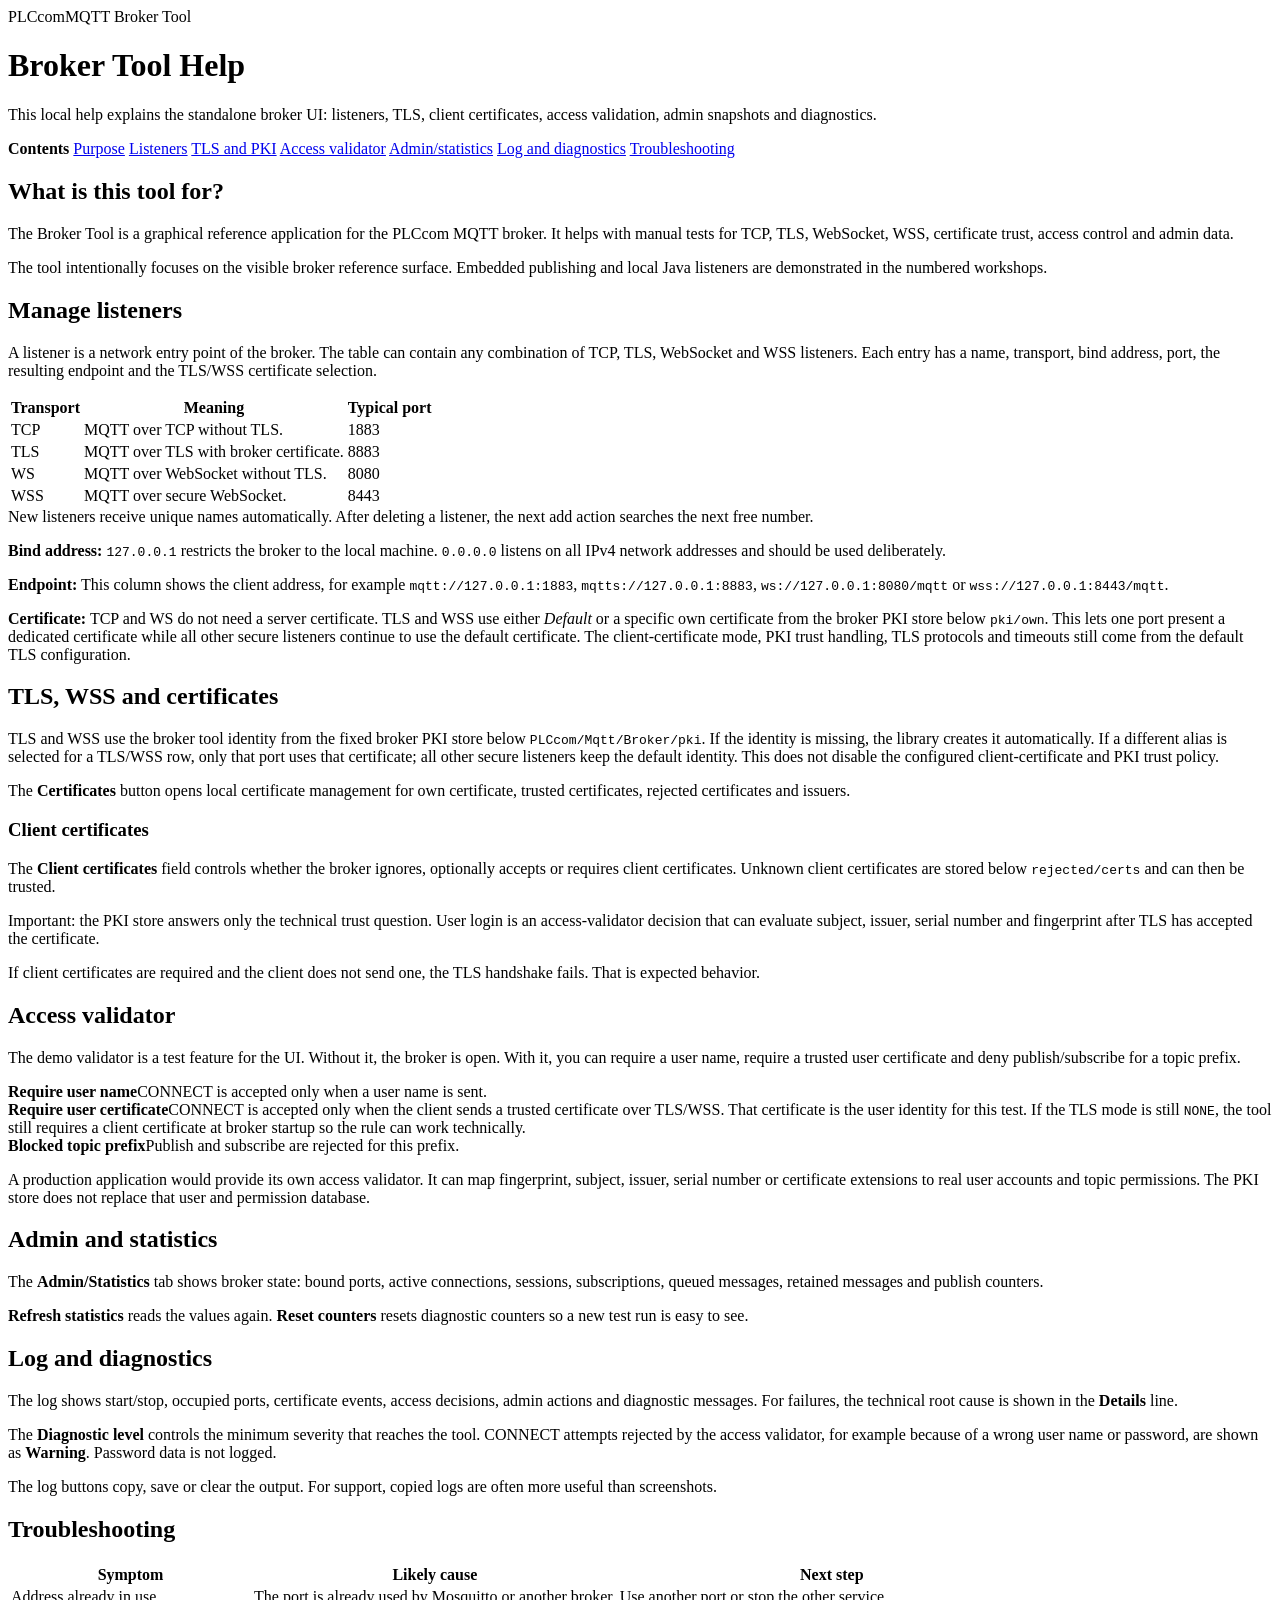
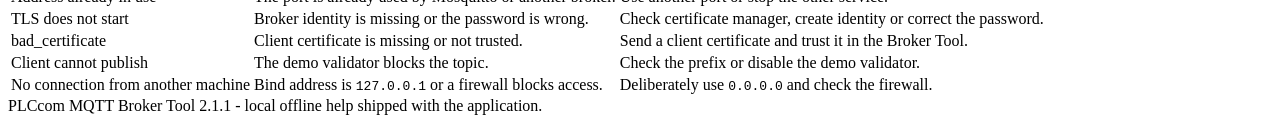
==== Reference_Applications/Broker/src/main/resources/com/plccom/mqtt/tools/broker/help/en/index.html @ c74f3660 "initial push" ====
<!doctype html>
<html lang="en">
<head>
  <meta charset="utf-8">
  <meta name="viewport" content="width=device-width, initial-scale=1">
  <title>PLCcom MQTT Broker Tool Help</title>
  <link rel="stylesheet" href="styles.css">
</head>
<body>
  <header class="hero">
    <div class="brand"><span class="logo-mark">PLCcom</span><span>MQTT Broker Tool</span></div>
    <h1>Broker Tool Help</h1>
    <p class="lead">This local help explains the standalone broker UI: listeners, TLS, client certificates, access validation, admin snapshots and diagnostics.</p>
  </header>
  <main class="shell">
    <nav class="nav">
      <strong>Contents</strong>
      <a href="#purpose">Purpose</a>
      <a href="#listeners">Listeners</a>
      <a href="#security">TLS and PKI</a>
      <a href="#access">Access validator</a>
      <a href="#statistics">Admin/statistics</a>
      <a href="#log">Log and diagnostics</a>
      <a href="#troubleshooting">Troubleshooting</a>
    </nav>
    <div class="content">
      <section id="purpose"><h2>What is this tool for?</h2><p>The Broker Tool is a graphical reference application for the PLCcom MQTT broker. It helps with manual tests for TCP, TLS, WebSocket, WSS, certificate trust, access control and admin data.</p><div class="note">The tool intentionally focuses on the visible broker reference surface. Embedded publishing and local Java listeners are demonstrated in the numbered workshops.</div></section>
      <section id="listeners"><h2>Manage listeners</h2><p>A listener is a network entry point of the broker. The table can contain any combination of TCP, TLS, WebSocket and WSS listeners. Each entry has a name, transport, bind address, port, the resulting endpoint and the TLS/WSS certificate selection.</p><table class="table"><tr><th>Transport</th><th>Meaning</th><th>Typical port</th></tr><tr><td>TCP</td><td>MQTT over TCP without TLS.</td><td>1883</td></tr><tr><td>TLS</td><td>MQTT over TLS with broker certificate.</td><td>8883</td></tr><tr><td>WS</td><td>MQTT over WebSocket without TLS.</td><td>8080</td></tr><tr><td>WSS</td><td>MQTT over secure WebSocket.</td><td>8443</td></tr></table><div class="success">New listeners receive unique names automatically. After deleting a listener, the next add action searches the next free number.</div><p><strong>Bind address:</strong> <code>127.0.0.1</code> restricts the broker to the local machine. <code>0.0.0.0</code> listens on all IPv4 network addresses and should be used deliberately.</p><p><strong>Endpoint:</strong> This column shows the client address, for example <code>mqtt://127.0.0.1:1883</code>, <code>mqtts://127.0.0.1:8883</code>, <code>ws://127.0.0.1:8080/mqtt</code> or <code>wss://127.0.0.1:8443/mqtt</code>.</p><p><strong>Certificate:</strong> TCP and WS do not need a server certificate. TLS and WSS use either <em>Default</em> or a specific own certificate from the broker PKI store below <code>pki/own</code>. This lets one port present a dedicated certificate while all other secure listeners continue to use the default certificate. The client-certificate mode, PKI trust handling, TLS protocols and timeouts still come from the default TLS configuration.</p></section>
      <section id="security"><h2>TLS, WSS and certificates</h2><p>TLS and WSS use the broker tool identity from the fixed broker PKI store below <code>PLCcom/Mqtt/Broker/pki</code>. If the identity is missing, the library creates it automatically. If a different alias is selected for a TLS/WSS row, only that port uses that certificate; all other secure listeners keep the default identity. This does not disable the configured client-certificate and PKI trust policy.</p><p>The <strong>Certificates</strong> button opens local certificate management for own certificate, trusted certificates, rejected certificates and issuers.</p><h3>Client certificates</h3><p>The <strong>Client certificates</strong> field controls whether the broker ignores, optionally accepts or requires client certificates. Unknown client certificates are stored below <code>rejected/certs</code> and can then be trusted.</p><p>Important: the PKI store answers only the technical trust question. User login is an access-validator decision that can evaluate subject, issuer, serial number and fingerprint after TLS has accepted the certificate.</p><div class="warning">If client certificates are required and the client does not send one, the TLS handshake fails. That is expected behavior.</div></section>
      <section id="access"><h2>Access validator</h2><p>The demo validator is a test feature for the UI. Without it, the broker is open. With it, you can require a user name, require a trusted user certificate and deny publish/subscribe for a topic prefix.</p><div class="grid"><div class="card"><strong>Require user name</strong>CONNECT is accepted only when a user name is sent.</div><div class="card"><strong>Require user certificate</strong>CONNECT is accepted only when the client sends a trusted certificate over TLS/WSS. That certificate is the user identity for this test. If the TLS mode is still <code>NONE</code>, the tool still requires a client certificate at broker startup so the rule can work technically.</div><div class="card"><strong>Blocked topic prefix</strong>Publish and subscribe are rejected for this prefix.</div></div><p>A production application would provide its own access validator. It can map fingerprint, subject, issuer, serial number or certificate extensions to real user accounts and topic permissions. The PKI store does not replace that user and permission database.</p></section>
      <section id="statistics"><h2>Admin and statistics</h2><p>The <strong>Admin/Statistics</strong> tab shows broker state: bound ports, active connections, sessions, subscriptions, queued messages, retained messages and publish counters.</p><p><strong>Refresh statistics</strong> reads the values again. <strong>Reset counters</strong> resets diagnostic counters so a new test run is easy to see.</p></section>
      <section id="log"><h2>Log and diagnostics</h2><p>The log shows start/stop, occupied ports, certificate events, access decisions, admin actions and diagnostic messages. For failures, the technical root cause is shown in the <strong>Details</strong> line.</p><p>The <strong>Diagnostic level</strong> controls the minimum severity that reaches the tool. CONNECT attempts rejected by the access validator, for example because of a wrong user name or password, are shown as <strong>Warning</strong>. Password data is not logged.</p><p>The log buttons copy, save or clear the output. For support, copied logs are often more useful than screenshots.</p></section>
      <section id="troubleshooting"><h2>Troubleshooting</h2><table class="table"><tr><th>Symptom</th><th>Likely cause</th><th>Next step</th></tr><tr><td>Address already in use</td><td>The port is already used by Mosquitto or another broker.</td><td>Use another port or stop the other service.</td></tr><tr><td>TLS does not start</td><td>Broker identity is missing or the password is wrong.</td><td>Check certificate manager, create identity or correct the password.</td></tr><tr><td>bad_certificate</td><td>Client certificate is missing or not trusted.</td><td>Send a client certificate and trust it in the Broker Tool.</td></tr><tr><td>Client cannot publish</td><td>The demo validator blocks the topic.</td><td>Check the prefix or disable the demo validator.</td></tr><tr><td>No connection from another machine</td><td>Bind address is <code>127.0.0.1</code> or a firewall blocks access.</td><td>Deliberately use <code>0.0.0.0</code> and check the firewall.</td></tr></table></section>
    </div>
  </main>
  <footer class="footer">PLCcom MQTT Broker Tool 2.1.1 - local offline help shipped with the application.</footer>
</body>
</html>
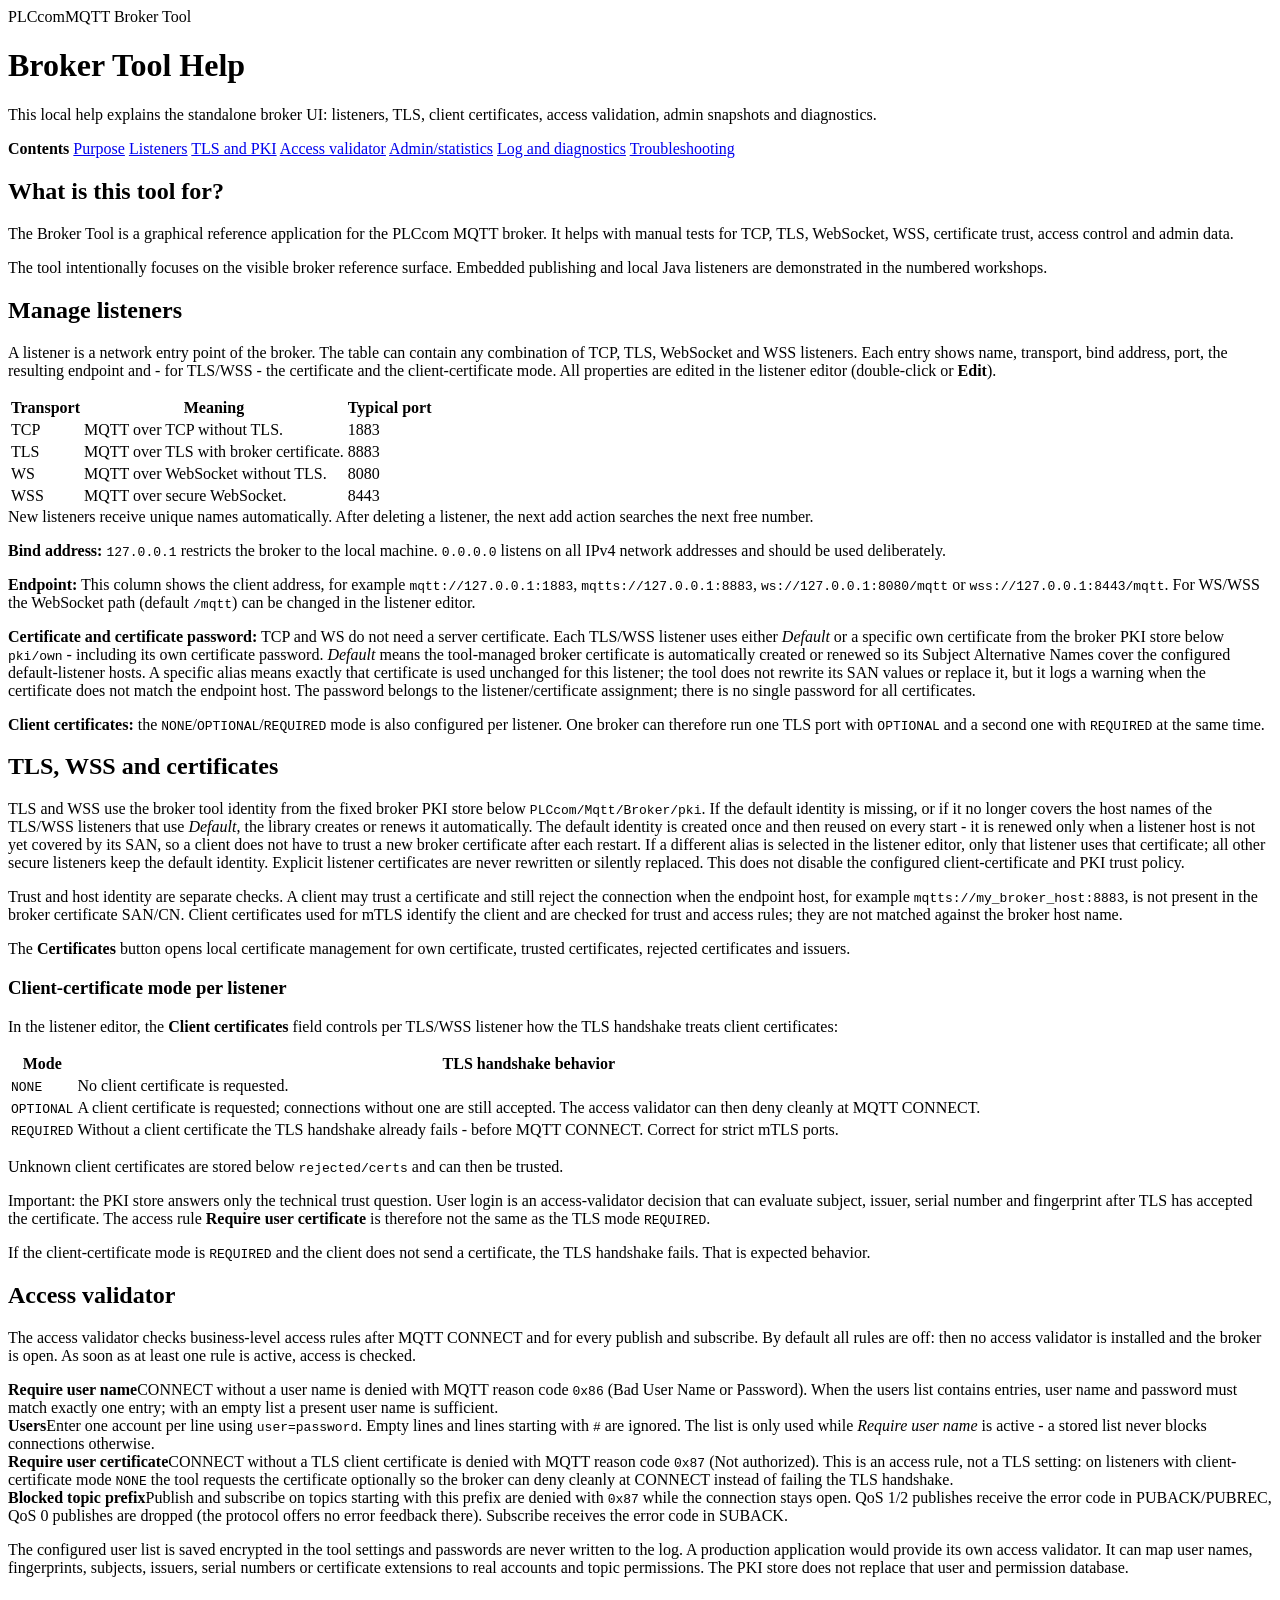
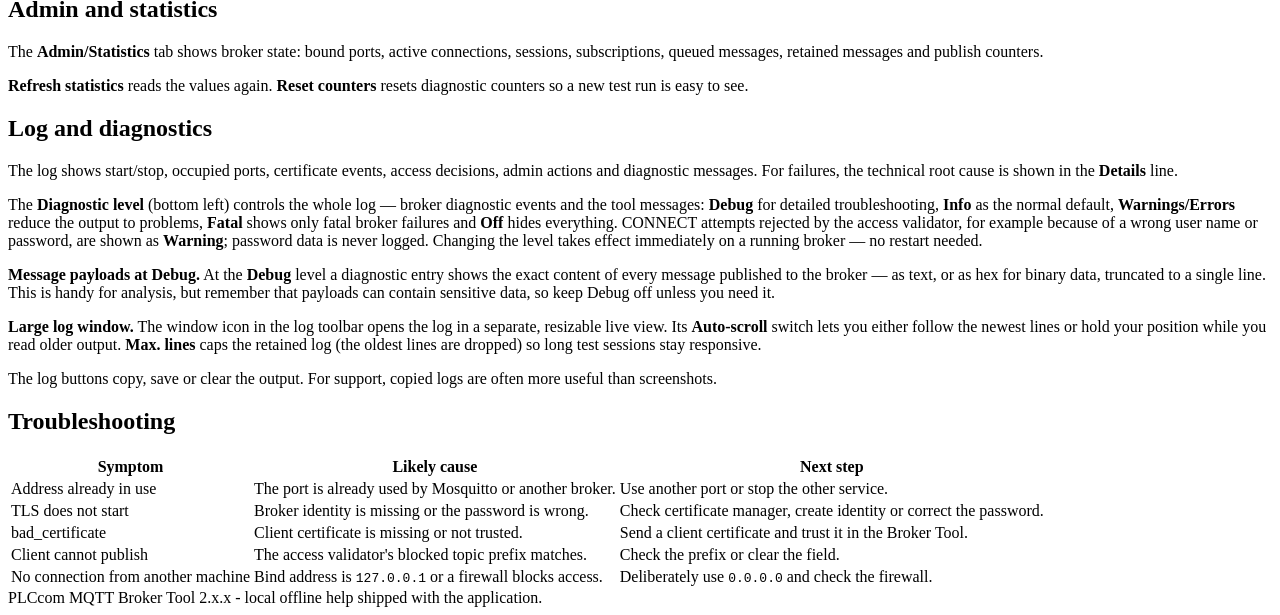
==== commit f57be610: "Polish workshops and tools, add enhanced-auth workshop, use SDK 2.1.2 - Target PLCcom MQTT SDK 2.1.2" ====
--- a/Reference_Applications/Broker/src/main/resources/com/plccom/mqtt/tools/broker/help/en/index.html
+++ b/Reference_Applications/Broker/src/main/resources/com/plccom/mqtt/tools/broker/help/en/index.html
@@ -25,14 +25,14 @@
     </nav>
     <div class="content">
       <section id="purpose"><h2>What is this tool for?</h2><p>The Broker Tool is a graphical reference application for the PLCcom MQTT broker. It helps with manual tests for TCP, TLS, WebSocket, WSS, certificate trust, access control and admin data.</p><div class="note">The tool intentionally focuses on the visible broker reference surface. Embedded publishing and local Java listeners are demonstrated in the numbered workshops.</div></section>
-      <section id="listeners"><h2>Manage listeners</h2><p>A listener is a network entry point of the broker. The table can contain any combination of TCP, TLS, WebSocket and WSS listeners. Each entry has a name, transport, bind address, port, the resulting endpoint and the TLS/WSS certificate selection.</p><table class="table"><tr><th>Transport</th><th>Meaning</th><th>Typical port</th></tr><tr><td>TCP</td><td>MQTT over TCP without TLS.</td><td>1883</td></tr><tr><td>TLS</td><td>MQTT over TLS with broker certificate.</td><td>8883</td></tr><tr><td>WS</td><td>MQTT over WebSocket without TLS.</td><td>8080</td></tr><tr><td>WSS</td><td>MQTT over secure WebSocket.</td><td>8443</td></tr></table><div class="success">New listeners receive unique names automatically. After deleting a listener, the next add action searches the next free number.</div><p><strong>Bind address:</strong> <code>127.0.0.1</code> restricts the broker to the local machine. <code>0.0.0.0</code> listens on all IPv4 network addresses and should be used deliberately.</p><p><strong>Endpoint:</strong> This column shows the client address, for example <code>mqtt://127.0.0.1:1883</code>, <code>mqtts://127.0.0.1:8883</code>, <code>ws://127.0.0.1:8080/mqtt</code> or <code>wss://127.0.0.1:8443/mqtt</code>.</p><p><strong>Certificate:</strong> TCP and WS do not need a server certificate. TLS and WSS use either <em>Default</em> or a specific own certificate from the broker PKI store below <code>pki/own</code>. This lets one port present a dedicated certificate while all other secure listeners continue to use the default certificate. The client-certificate mode, PKI trust handling, TLS protocols and timeouts still come from the default TLS configuration.</p></section>
-      <section id="security"><h2>TLS, WSS and certificates</h2><p>TLS and WSS use the broker tool identity from the fixed broker PKI store below <code>PLCcom/Mqtt/Broker/pki</code>. If the identity is missing, the library creates it automatically. If a different alias is selected for a TLS/WSS row, only that port uses that certificate; all other secure listeners keep the default identity. This does not disable the configured client-certificate and PKI trust policy.</p><p>The <strong>Certificates</strong> button opens local certificate management for own certificate, trusted certificates, rejected certificates and issuers.</p><h3>Client certificates</h3><p>The <strong>Client certificates</strong> field controls whether the broker ignores, optionally accepts or requires client certificates. Unknown client certificates are stored below <code>rejected/certs</code> and can then be trusted.</p><p>Important: the PKI store answers only the technical trust question. User login is an access-validator decision that can evaluate subject, issuer, serial number and fingerprint after TLS has accepted the certificate.</p><div class="warning">If client certificates are required and the client does not send one, the TLS handshake fails. That is expected behavior.</div></section>
-      <section id="access"><h2>Access validator</h2><p>The demo validator is a test feature for the UI. Without it, the broker is open. With it, you can require a user name, require a trusted user certificate and deny publish/subscribe for a topic prefix.</p><div class="grid"><div class="card"><strong>Require user name</strong>CONNECT is accepted only when a user name is sent.</div><div class="card"><strong>Require user certificate</strong>CONNECT is accepted only when the client sends a trusted certificate over TLS/WSS. That certificate is the user identity for this test. If the TLS mode is still <code>NONE</code>, the tool still requires a client certificate at broker startup so the rule can work technically.</div><div class="card"><strong>Blocked topic prefix</strong>Publish and subscribe are rejected for this prefix.</div></div><p>A production application would provide its own access validator. It can map fingerprint, subject, issuer, serial number or certificate extensions to real user accounts and topic permissions. The PKI store does not replace that user and permission database.</p></section>
+      <section id="listeners"><h2>Manage listeners</h2><p>A listener is a network entry point of the broker. The table can contain any combination of TCP, TLS, WebSocket and WSS listeners. Each entry shows name, transport, bind address, port, the resulting endpoint and - for TLS/WSS - the certificate and the client-certificate mode. All properties are edited in the listener editor (double-click or <strong>Edit</strong>).</p><table class="table"><tr><th>Transport</th><th>Meaning</th><th>Typical port</th></tr><tr><td>TCP</td><td>MQTT over TCP without TLS.</td><td>1883</td></tr><tr><td>TLS</td><td>MQTT over TLS with broker certificate.</td><td>8883</td></tr><tr><td>WS</td><td>MQTT over WebSocket without TLS.</td><td>8080</td></tr><tr><td>WSS</td><td>MQTT over secure WebSocket.</td><td>8443</td></tr></table><div class="success">New listeners receive unique names automatically. After deleting a listener, the next add action searches the next free number.</div><p><strong>Bind address:</strong> <code>127.0.0.1</code> restricts the broker to the local machine. <code>0.0.0.0</code> listens on all IPv4 network addresses and should be used deliberately.</p><p><strong>Endpoint:</strong> This column shows the client address, for example <code>mqtt://127.0.0.1:1883</code>, <code>mqtts://127.0.0.1:8883</code>, <code>ws://127.0.0.1:8080/mqtt</code> or <code>wss://127.0.0.1:8443/mqtt</code>. For WS/WSS the WebSocket path (default <code>/mqtt</code>) can be changed in the listener editor.</p><p><strong>Certificate and certificate password:</strong> TCP and WS do not need a server certificate. Each TLS/WSS listener uses either <em>Default</em> or a specific own certificate from the broker PKI store below <code>pki/own</code> - including its own certificate password. <em>Default</em> means the tool-managed broker certificate is automatically created or renewed so its Subject Alternative Names cover the configured default-listener hosts. A specific alias means exactly that certificate is used unchanged for this listener; the tool does not rewrite its SAN values or replace it, but it logs a warning when the certificate does not match the endpoint host. The password belongs to the listener/certificate assignment; there is no single password for all certificates.</p><p><strong>Client certificates:</strong> the <code>NONE</code>/<code>OPTIONAL</code>/<code>REQUIRED</code> mode is also configured per listener. One broker can therefore run one TLS port with <code>OPTIONAL</code> and a second one with <code>REQUIRED</code> at the same time.</p></section>
+      <section id="security"><h2>TLS, WSS and certificates</h2><p>TLS and WSS use the broker tool identity from the fixed broker PKI store below <code>PLCcom/Mqtt/Broker/pki</code>. If the default identity is missing, or if it no longer covers the host names of the TLS/WSS listeners that use <em>Default</em>, the library creates or renews it automatically. The default identity is created once and then reused on every start - it is renewed only when a listener host is not yet covered by its SAN, so a client does not have to trust a new broker certificate after each restart. If a different alias is selected in the listener editor, only that listener uses that certificate; all other secure listeners keep the default identity. Explicit listener certificates are never rewritten or silently replaced. This does not disable the configured client-certificate and PKI trust policy.</p><p>Trust and host identity are separate checks. A client may trust a certificate and still reject the connection when the endpoint host, for example <code>mqtts://my_broker_host:8883</code>, is not present in the broker certificate SAN/CN. Client certificates used for mTLS identify the client and are checked for trust and access rules; they are not matched against the broker host name.</p><p>The <strong>Certificates</strong> button opens local certificate management for own certificate, trusted certificates, rejected certificates and issuers.</p><h3>Client-certificate mode per listener</h3><p>In the listener editor, the <strong>Client certificates</strong> field controls per TLS/WSS listener how the TLS handshake treats client certificates:</p><table class="table"><tr><th>Mode</th><th>TLS handshake behavior</th></tr><tr><td><code>NONE</code></td><td>No client certificate is requested.</td></tr><tr><td><code>OPTIONAL</code></td><td>A client certificate is requested; connections without one are still accepted. The access validator can then deny cleanly at MQTT CONNECT.</td></tr><tr><td><code>REQUIRED</code></td><td>Without a client certificate the TLS handshake already fails - before MQTT CONNECT. Correct for strict mTLS ports.</td></tr></table><p>Unknown client certificates are stored below <code>rejected/certs</code> and can then be trusted.</p><p>Important: the PKI store answers only the technical trust question. User login is an access-validator decision that can evaluate subject, issuer, serial number and fingerprint after TLS has accepted the certificate. The access rule <strong>Require user certificate</strong> is therefore not the same as the TLS mode <code>REQUIRED</code>.</p><div class="warning">If the client-certificate mode is <code>REQUIRED</code> and the client does not send a certificate, the TLS handshake fails. That is expected behavior.</div></section>
+      <section id="access"><h2>Access validator</h2><p>The access validator checks business-level access rules after MQTT CONNECT and for every publish and subscribe. By default all rules are off: then no access validator is installed and the broker is open. As soon as at least one rule is active, access is checked.</p><div class="grid"><div class="card"><strong>Require user name</strong>CONNECT without a user name is denied with MQTT reason code <code>0x86</code> (Bad User Name or Password). When the users list contains entries, user name and password must match exactly one entry; with an empty list a present user name is sufficient.</div><div class="card"><strong>Users</strong>Enter one account per line using <code>user=password</code>. Empty lines and lines starting with <code>#</code> are ignored. The list is only used while <em>Require user name</em> is active - a stored list never blocks connections otherwise.</div><div class="card"><strong>Require user certificate</strong>CONNECT without a TLS client certificate is denied with MQTT reason code <code>0x87</code> (Not authorized). This is an access rule, not a TLS setting: on listeners with client-certificate mode <code>NONE</code> the tool requests the certificate optionally so the broker can deny cleanly at CONNECT instead of failing the TLS handshake.</div><div class="card"><strong>Blocked topic prefix</strong>Publish and subscribe on topics starting with this prefix are denied with <code>0x87</code> while the connection stays open. QoS 1/2 publishes receive the error code in PUBACK/PUBREC, QoS 0 publishes are dropped (the protocol offers no error feedback there). Subscribe receives the error code in SUBACK.</div></div><p>The configured user list is saved encrypted in the tool settings and passwords are never written to the log. A production application would provide its own access validator. It can map user names, fingerprints, subjects, issuers, serial numbers or certificate extensions to real accounts and topic permissions. The PKI store does not replace that user and permission database.</p></section>
       <section id="statistics"><h2>Admin and statistics</h2><p>The <strong>Admin/Statistics</strong> tab shows broker state: bound ports, active connections, sessions, subscriptions, queued messages, retained messages and publish counters.</p><p><strong>Refresh statistics</strong> reads the values again. <strong>Reset counters</strong> resets diagnostic counters so a new test run is easy to see.</p></section>
-      <section id="log"><h2>Log and diagnostics</h2><p>The log shows start/stop, occupied ports, certificate events, access decisions, admin actions and diagnostic messages. For failures, the technical root cause is shown in the <strong>Details</strong> line.</p><p>The <strong>Diagnostic level</strong> controls the minimum severity that reaches the tool. CONNECT attempts rejected by the access validator, for example because of a wrong user name or password, are shown as <strong>Warning</strong>. Password data is not logged.</p><p>The log buttons copy, save or clear the output. For support, copied logs are often more useful than screenshots.</p></section>
-      <section id="troubleshooting"><h2>Troubleshooting</h2><table class="table"><tr><th>Symptom</th><th>Likely cause</th><th>Next step</th></tr><tr><td>Address already in use</td><td>The port is already used by Mosquitto or another broker.</td><td>Use another port or stop the other service.</td></tr><tr><td>TLS does not start</td><td>Broker identity is missing or the password is wrong.</td><td>Check certificate manager, create identity or correct the password.</td></tr><tr><td>bad_certificate</td><td>Client certificate is missing or not trusted.</td><td>Send a client certificate and trust it in the Broker Tool.</td></tr><tr><td>Client cannot publish</td><td>The demo validator blocks the topic.</td><td>Check the prefix or disable the demo validator.</td></tr><tr><td>No connection from another machine</td><td>Bind address is <code>127.0.0.1</code> or a firewall blocks access.</td><td>Deliberately use <code>0.0.0.0</code> and check the firewall.</td></tr></table></section>
+      <section id="log"><h2>Log and diagnostics</h2><p>The log shows start/stop, occupied ports, certificate events, access decisions, admin actions and diagnostic messages. For failures, the technical root cause is shown in the <strong>Details</strong> line.</p><p>The <strong>Diagnostic level</strong> (bottom left) controls the whole log &mdash; broker diagnostic events and the tool messages: <strong>Debug</strong> for detailed troubleshooting, <strong>Info</strong> as the normal default, <strong>Warnings/Errors</strong> reduce the output to problems, <strong>Fatal</strong> shows only fatal broker failures and <strong>Off</strong> hides everything. CONNECT attempts rejected by the access validator, for example because of a wrong user name or password, are shown as <strong>Warning</strong>; password data is never logged. Changing the level takes effect immediately on a running broker &mdash; no restart needed.</p><p><strong>Message payloads at Debug.</strong> At the <strong>Debug</strong> level a diagnostic entry shows the exact content of every message published to the broker &mdash; as text, or as hex for binary data, truncated to a single line. This is handy for analysis, but remember that payloads can contain sensitive data, so keep Debug off unless you need it.</p><p><strong>Large log window.</strong> The window icon in the log toolbar opens the log in a separate, resizable live view. Its <strong>Auto-scroll</strong> switch lets you either follow the newest lines or hold your position while you read older output. <strong>Max. lines</strong> caps the retained log (the oldest lines are dropped) so long test sessions stay responsive.</p><p>The log buttons copy, save or clear the output. For support, copied logs are often more useful than screenshots.</p></section>
+      <section id="troubleshooting"><h2>Troubleshooting</h2><table class="table"><tr><th>Symptom</th><th>Likely cause</th><th>Next step</th></tr><tr><td>Address already in use</td><td>The port is already used by Mosquitto or another broker.</td><td>Use another port or stop the other service.</td></tr><tr><td>TLS does not start</td><td>Broker identity is missing or the password is wrong.</td><td>Check certificate manager, create identity or correct the password.</td></tr><tr><td>bad_certificate</td><td>Client certificate is missing or not trusted.</td><td>Send a client certificate and trust it in the Broker Tool.</td></tr><tr><td>Client cannot publish</td><td>The access validator's blocked topic prefix matches.</td><td>Check the prefix or clear the field.</td></tr><tr><td>No connection from another machine</td><td>Bind address is <code>127.0.0.1</code> or a firewall blocks access.</td><td>Deliberately use <code>0.0.0.0</code> and check the firewall.</td></tr></table></section>
     </div>
   </main>
-  <footer class="footer">PLCcom MQTT Broker Tool 2.1.1 - local offline help shipped with the application.</footer>
+  <footer class="footer">PLCcom MQTT Broker Tool 2.x.x - local offline help shipped with the application.</footer>
 </body>
 </html>
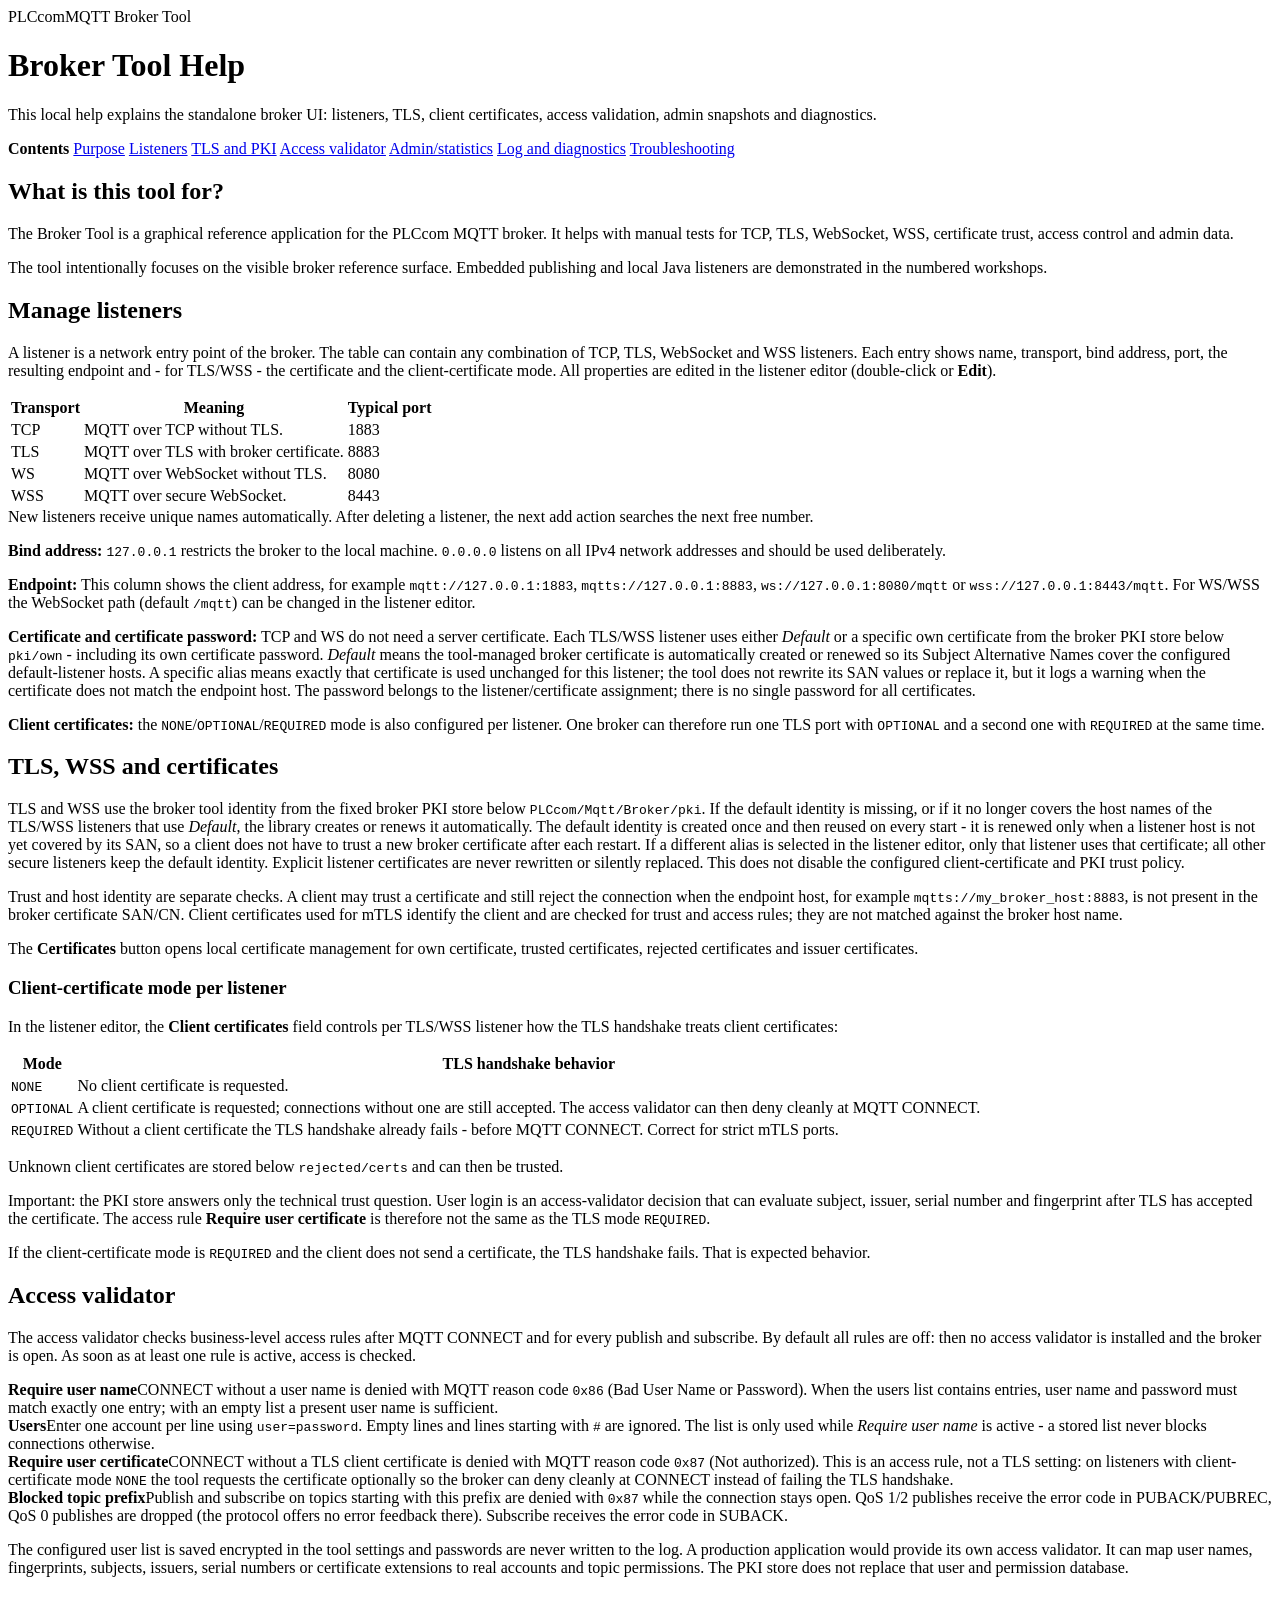
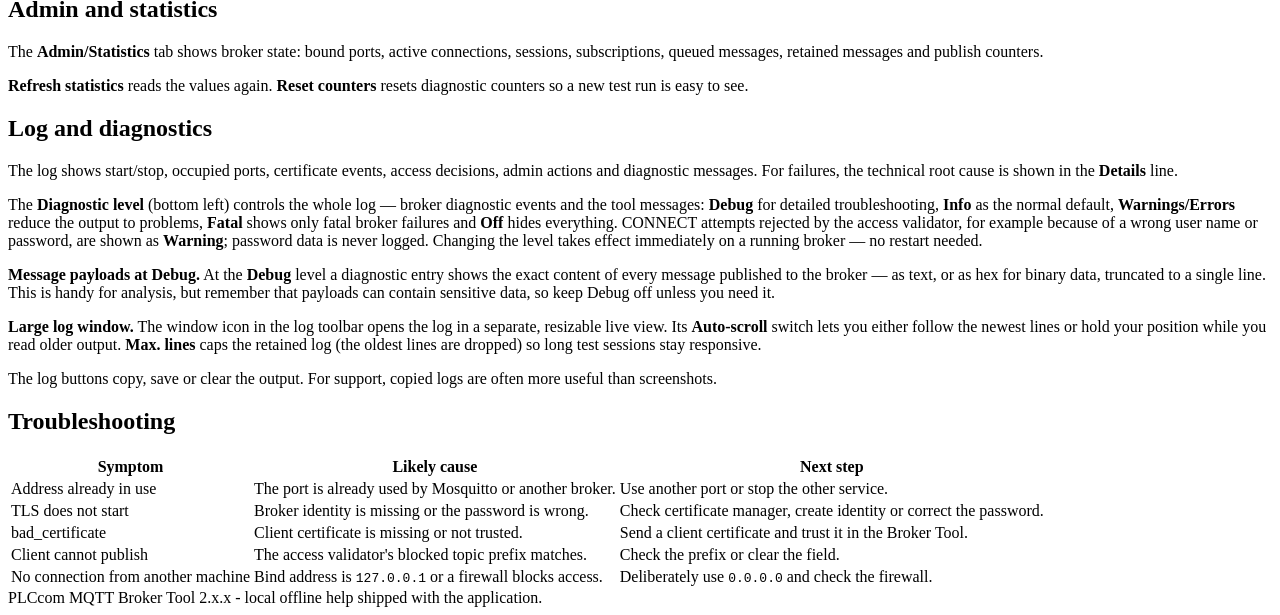
==== commit cc62ccc1: "Add evaluation mode documentation, update dependency versions" -m "Examples now ship with blank lice" ====
--- a/Reference_Applications/Broker/src/main/resources/com/plccom/mqtt/tools/broker/help/en/index.html
+++ b/Reference_Applications/Broker/src/main/resources/com/plccom/mqtt/tools/broker/help/en/index.html
@@ -26,7 +26,7 @@
     <div class="content">
       <section id="purpose"><h2>What is this tool for?</h2><p>The Broker Tool is a graphical reference application for the PLCcom MQTT broker. It helps with manual tests for TCP, TLS, WebSocket, WSS, certificate trust, access control and admin data.</p><div class="note">The tool intentionally focuses on the visible broker reference surface. Embedded publishing and local Java listeners are demonstrated in the numbered workshops.</div></section>
       <section id="listeners"><h2>Manage listeners</h2><p>A listener is a network entry point of the broker. The table can contain any combination of TCP, TLS, WebSocket and WSS listeners. Each entry shows name, transport, bind address, port, the resulting endpoint and - for TLS/WSS - the certificate and the client-certificate mode. All properties are edited in the listener editor (double-click or <strong>Edit</strong>).</p><table class="table"><tr><th>Transport</th><th>Meaning</th><th>Typical port</th></tr><tr><td>TCP</td><td>MQTT over TCP without TLS.</td><td>1883</td></tr><tr><td>TLS</td><td>MQTT over TLS with broker certificate.</td><td>8883</td></tr><tr><td>WS</td><td>MQTT over WebSocket without TLS.</td><td>8080</td></tr><tr><td>WSS</td><td>MQTT over secure WebSocket.</td><td>8443</td></tr></table><div class="success">New listeners receive unique names automatically. After deleting a listener, the next add action searches the next free number.</div><p><strong>Bind address:</strong> <code>127.0.0.1</code> restricts the broker to the local machine. <code>0.0.0.0</code> listens on all IPv4 network addresses and should be used deliberately.</p><p><strong>Endpoint:</strong> This column shows the client address, for example <code>mqtt://127.0.0.1:1883</code>, <code>mqtts://127.0.0.1:8883</code>, <code>ws://127.0.0.1:8080/mqtt</code> or <code>wss://127.0.0.1:8443/mqtt</code>. For WS/WSS the WebSocket path (default <code>/mqtt</code>) can be changed in the listener editor.</p><p><strong>Certificate and certificate password:</strong> TCP and WS do not need a server certificate. Each TLS/WSS listener uses either <em>Default</em> or a specific own certificate from the broker PKI store below <code>pki/own</code> - including its own certificate password. <em>Default</em> means the tool-managed broker certificate is automatically created or renewed so its Subject Alternative Names cover the configured default-listener hosts. A specific alias means exactly that certificate is used unchanged for this listener; the tool does not rewrite its SAN values or replace it, but it logs a warning when the certificate does not match the endpoint host. The password belongs to the listener/certificate assignment; there is no single password for all certificates.</p><p><strong>Client certificates:</strong> the <code>NONE</code>/<code>OPTIONAL</code>/<code>REQUIRED</code> mode is also configured per listener. One broker can therefore run one TLS port with <code>OPTIONAL</code> and a second one with <code>REQUIRED</code> at the same time.</p></section>
-      <section id="security"><h2>TLS, WSS and certificates</h2><p>TLS and WSS use the broker tool identity from the fixed broker PKI store below <code>PLCcom/Mqtt/Broker/pki</code>. If the default identity is missing, or if it no longer covers the host names of the TLS/WSS listeners that use <em>Default</em>, the library creates or renews it automatically. The default identity is created once and then reused on every start - it is renewed only when a listener host is not yet covered by its SAN, so a client does not have to trust a new broker certificate after each restart. If a different alias is selected in the listener editor, only that listener uses that certificate; all other secure listeners keep the default identity. Explicit listener certificates are never rewritten or silently replaced. This does not disable the configured client-certificate and PKI trust policy.</p><p>Trust and host identity are separate checks. A client may trust a certificate and still reject the connection when the endpoint host, for example <code>mqtts://my_broker_host:8883</code>, is not present in the broker certificate SAN/CN. Client certificates used for mTLS identify the client and are checked for trust and access rules; they are not matched against the broker host name.</p><p>The <strong>Certificates</strong> button opens local certificate management for own certificate, trusted certificates, rejected certificates and issuers.</p><h3>Client-certificate mode per listener</h3><p>In the listener editor, the <strong>Client certificates</strong> field controls per TLS/WSS listener how the TLS handshake treats client certificates:</p><table class="table"><tr><th>Mode</th><th>TLS handshake behavior</th></tr><tr><td><code>NONE</code></td><td>No client certificate is requested.</td></tr><tr><td><code>OPTIONAL</code></td><td>A client certificate is requested; connections without one are still accepted. The access validator can then deny cleanly at MQTT CONNECT.</td></tr><tr><td><code>REQUIRED</code></td><td>Without a client certificate the TLS handshake already fails - before MQTT CONNECT. Correct for strict mTLS ports.</td></tr></table><p>Unknown client certificates are stored below <code>rejected/certs</code> and can then be trusted.</p><p>Important: the PKI store answers only the technical trust question. User login is an access-validator decision that can evaluate subject, issuer, serial number and fingerprint after TLS has accepted the certificate. The access rule <strong>Require user certificate</strong> is therefore not the same as the TLS mode <code>REQUIRED</code>.</p><div class="warning">If the client-certificate mode is <code>REQUIRED</code> and the client does not send a certificate, the TLS handshake fails. That is expected behavior.</div></section>
+      <section id="security"><h2>TLS, WSS and certificates</h2><p>TLS and WSS use the broker tool identity from the fixed broker PKI store below <code>PLCcom/Mqtt/Broker/pki</code>. If the default identity is missing, or if it no longer covers the host names of the TLS/WSS listeners that use <em>Default</em>, the library creates or renews it automatically. The default identity is created once and then reused on every start - it is renewed only when a listener host is not yet covered by its SAN, so a client does not have to trust a new broker certificate after each restart. If a different alias is selected in the listener editor, only that listener uses that certificate; all other secure listeners keep the default identity. Explicit listener certificates are never rewritten or silently replaced. This does not disable the configured client-certificate and PKI trust policy.</p><p>Trust and host identity are separate checks. A client may trust a certificate and still reject the connection when the endpoint host, for example <code>mqtts://my_broker_host:8883</code>, is not present in the broker certificate SAN/CN. Client certificates used for mTLS identify the client and are checked for trust and access rules; they are not matched against the broker host name.</p><p>The <strong>Certificates</strong> button opens local certificate management for own certificate, trusted certificates, rejected certificates and issuer certificates.</p><h3>Client-certificate mode per listener</h3><p>In the listener editor, the <strong>Client certificates</strong> field controls per TLS/WSS listener how the TLS handshake treats client certificates:</p><table class="table"><tr><th>Mode</th><th>TLS handshake behavior</th></tr><tr><td><code>NONE</code></td><td>No client certificate is requested.</td></tr><tr><td><code>OPTIONAL</code></td><td>A client certificate is requested; connections without one are still accepted. The access validator can then deny cleanly at MQTT CONNECT.</td></tr><tr><td><code>REQUIRED</code></td><td>Without a client certificate the TLS handshake already fails - before MQTT CONNECT. Correct for strict mTLS ports.</td></tr></table><p>Unknown client certificates are stored below <code>rejected/certs</code> and can then be trusted.</p><p>Important: the PKI store answers only the technical trust question. User login is an access-validator decision that can evaluate subject, issuer, serial number and fingerprint after TLS has accepted the certificate. The access rule <strong>Require user certificate</strong> is therefore not the same as the TLS mode <code>REQUIRED</code>.</p><div class="warning">If the client-certificate mode is <code>REQUIRED</code> and the client does not send a certificate, the TLS handshake fails. That is expected behavior.</div></section>
       <section id="access"><h2>Access validator</h2><p>The access validator checks business-level access rules after MQTT CONNECT and for every publish and subscribe. By default all rules are off: then no access validator is installed and the broker is open. As soon as at least one rule is active, access is checked.</p><div class="grid"><div class="card"><strong>Require user name</strong>CONNECT without a user name is denied with MQTT reason code <code>0x86</code> (Bad User Name or Password). When the users list contains entries, user name and password must match exactly one entry; with an empty list a present user name is sufficient.</div><div class="card"><strong>Users</strong>Enter one account per line using <code>user=password</code>. Empty lines and lines starting with <code>#</code> are ignored. The list is only used while <em>Require user name</em> is active - a stored list never blocks connections otherwise.</div><div class="card"><strong>Require user certificate</strong>CONNECT without a TLS client certificate is denied with MQTT reason code <code>0x87</code> (Not authorized). This is an access rule, not a TLS setting: on listeners with client-certificate mode <code>NONE</code> the tool requests the certificate optionally so the broker can deny cleanly at CONNECT instead of failing the TLS handshake.</div><div class="card"><strong>Blocked topic prefix</strong>Publish and subscribe on topics starting with this prefix are denied with <code>0x87</code> while the connection stays open. QoS 1/2 publishes receive the error code in PUBACK/PUBREC, QoS 0 publishes are dropped (the protocol offers no error feedback there). Subscribe receives the error code in SUBACK.</div></div><p>The configured user list is saved encrypted in the tool settings and passwords are never written to the log. A production application would provide its own access validator. It can map user names, fingerprints, subjects, issuers, serial numbers or certificate extensions to real accounts and topic permissions. The PKI store does not replace that user and permission database.</p></section>
       <section id="statistics"><h2>Admin and statistics</h2><p>The <strong>Admin/Statistics</strong> tab shows broker state: bound ports, active connections, sessions, subscriptions, queued messages, retained messages and publish counters.</p><p><strong>Refresh statistics</strong> reads the values again. <strong>Reset counters</strong> resets diagnostic counters so a new test run is easy to see.</p></section>
       <section id="log"><h2>Log and diagnostics</h2><p>The log shows start/stop, occupied ports, certificate events, access decisions, admin actions and diagnostic messages. For failures, the technical root cause is shown in the <strong>Details</strong> line.</p><p>The <strong>Diagnostic level</strong> (bottom left) controls the whole log &mdash; broker diagnostic events and the tool messages: <strong>Debug</strong> for detailed troubleshooting, <strong>Info</strong> as the normal default, <strong>Warnings/Errors</strong> reduce the output to problems, <strong>Fatal</strong> shows only fatal broker failures and <strong>Off</strong> hides everything. CONNECT attempts rejected by the access validator, for example because of a wrong user name or password, are shown as <strong>Warning</strong>; password data is never logged. Changing the level takes effect immediately on a running broker &mdash; no restart needed.</p><p><strong>Message payloads at Debug.</strong> At the <strong>Debug</strong> level a diagnostic entry shows the exact content of every message published to the broker &mdash; as text, or as hex for binary data, truncated to a single line. This is handy for analysis, but remember that payloads can contain sensitive data, so keep Debug off unless you need it.</p><p><strong>Large log window.</strong> The window icon in the log toolbar opens the log in a separate, resizable live view. Its <strong>Auto-scroll</strong> switch lets you either follow the newest lines or hold your position while you read older output. <strong>Max. lines</strong> caps the retained log (the oldest lines are dropped) so long test sessions stay responsive.</p><p>The log buttons copy, save or clear the output. For support, copied logs are often more useful than screenshots.</p></section>
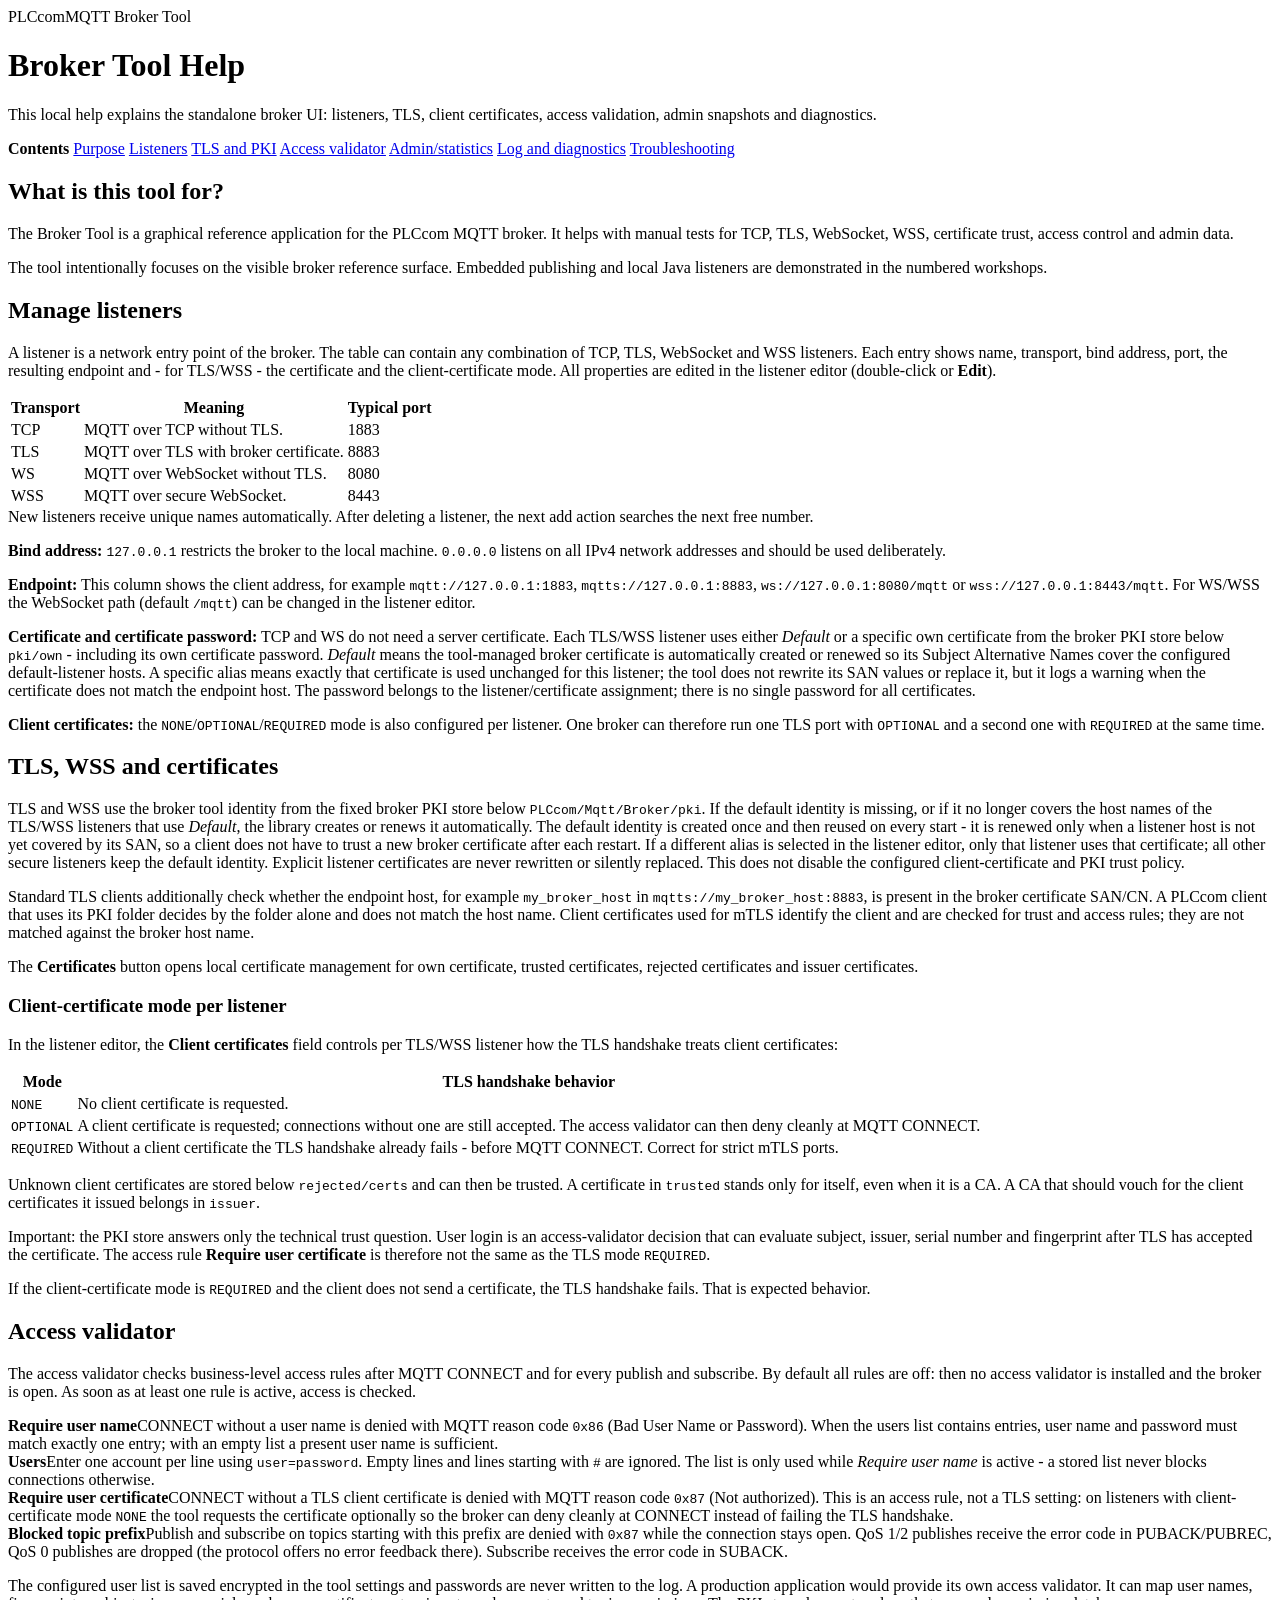
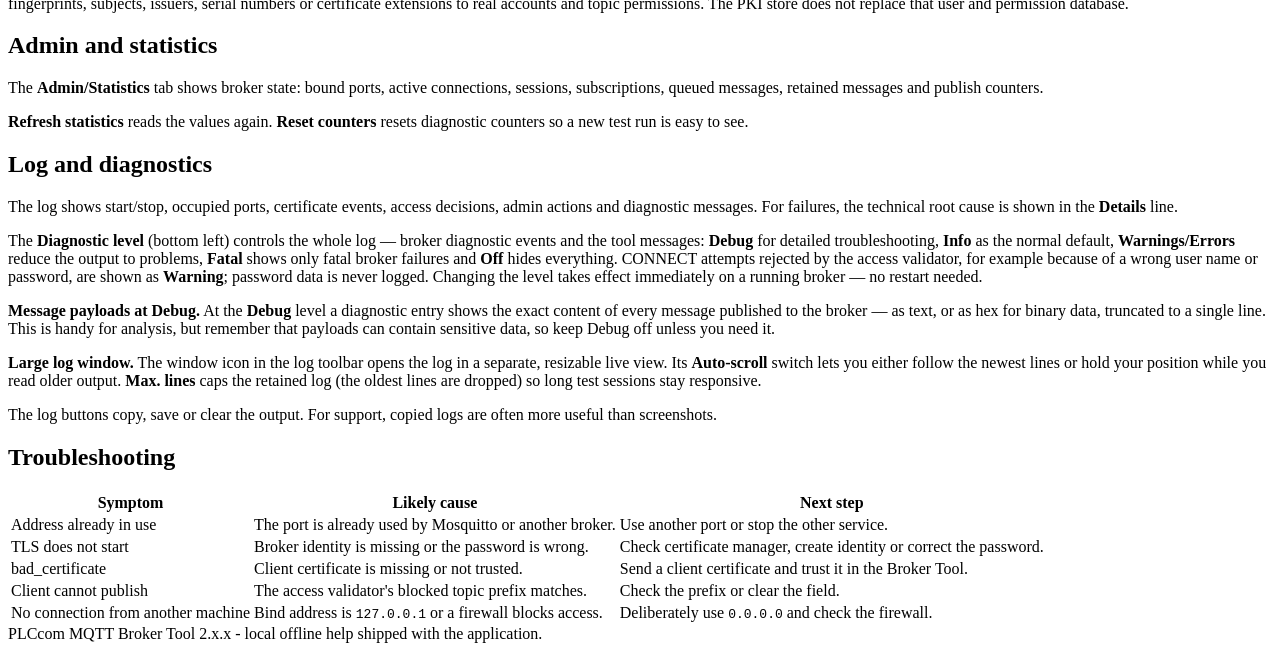
==== commit 61dede4b: "Adjustment PLCcom MQTT library reference to version 2.4.1" ====
--- a/Reference_Applications/Broker/src/main/resources/com/plccom/mqtt/tools/broker/help/en/index.html
+++ b/Reference_Applications/Broker/src/main/resources/com/plccom/mqtt/tools/broker/help/en/index.html
@@ -26,7 +26,7 @@
     <div class="content">
       <section id="purpose"><h2>What is this tool for?</h2><p>The Broker Tool is a graphical reference application for the PLCcom MQTT broker. It helps with manual tests for TCP, TLS, WebSocket, WSS, certificate trust, access control and admin data.</p><div class="note">The tool intentionally focuses on the visible broker reference surface. Embedded publishing and local Java listeners are demonstrated in the numbered workshops.</div></section>
       <section id="listeners"><h2>Manage listeners</h2><p>A listener is a network entry point of the broker. The table can contain any combination of TCP, TLS, WebSocket and WSS listeners. Each entry shows name, transport, bind address, port, the resulting endpoint and - for TLS/WSS - the certificate and the client-certificate mode. All properties are edited in the listener editor (double-click or <strong>Edit</strong>).</p><table class="table"><tr><th>Transport</th><th>Meaning</th><th>Typical port</th></tr><tr><td>TCP</td><td>MQTT over TCP without TLS.</td><td>1883</td></tr><tr><td>TLS</td><td>MQTT over TLS with broker certificate.</td><td>8883</td></tr><tr><td>WS</td><td>MQTT over WebSocket without TLS.</td><td>8080</td></tr><tr><td>WSS</td><td>MQTT over secure WebSocket.</td><td>8443</td></tr></table><div class="success">New listeners receive unique names automatically. After deleting a listener, the next add action searches the next free number.</div><p><strong>Bind address:</strong> <code>127.0.0.1</code> restricts the broker to the local machine. <code>0.0.0.0</code> listens on all IPv4 network addresses and should be used deliberately.</p><p><strong>Endpoint:</strong> This column shows the client address, for example <code>mqtt://127.0.0.1:1883</code>, <code>mqtts://127.0.0.1:8883</code>, <code>ws://127.0.0.1:8080/mqtt</code> or <code>wss://127.0.0.1:8443/mqtt</code>. For WS/WSS the WebSocket path (default <code>/mqtt</code>) can be changed in the listener editor.</p><p><strong>Certificate and certificate password:</strong> TCP and WS do not need a server certificate. Each TLS/WSS listener uses either <em>Default</em> or a specific own certificate from the broker PKI store below <code>pki/own</code> - including its own certificate password. <em>Default</em> means the tool-managed broker certificate is automatically created or renewed so its Subject Alternative Names cover the configured default-listener hosts. A specific alias means exactly that certificate is used unchanged for this listener; the tool does not rewrite its SAN values or replace it, but it logs a warning when the certificate does not match the endpoint host. The password belongs to the listener/certificate assignment; there is no single password for all certificates.</p><p><strong>Client certificates:</strong> the <code>NONE</code>/<code>OPTIONAL</code>/<code>REQUIRED</code> mode is also configured per listener. One broker can therefore run one TLS port with <code>OPTIONAL</code> and a second one with <code>REQUIRED</code> at the same time.</p></section>
-      <section id="security"><h2>TLS, WSS and certificates</h2><p>TLS and WSS use the broker tool identity from the fixed broker PKI store below <code>PLCcom/Mqtt/Broker/pki</code>. If the default identity is missing, or if it no longer covers the host names of the TLS/WSS listeners that use <em>Default</em>, the library creates or renews it automatically. The default identity is created once and then reused on every start - it is renewed only when a listener host is not yet covered by its SAN, so a client does not have to trust a new broker certificate after each restart. If a different alias is selected in the listener editor, only that listener uses that certificate; all other secure listeners keep the default identity. Explicit listener certificates are never rewritten or silently replaced. This does not disable the configured client-certificate and PKI trust policy.</p><p>Trust and host identity are separate checks. A client may trust a certificate and still reject the connection when the endpoint host, for example <code>mqtts://my_broker_host:8883</code>, is not present in the broker certificate SAN/CN. Client certificates used for mTLS identify the client and are checked for trust and access rules; they are not matched against the broker host name.</p><p>The <strong>Certificates</strong> button opens local certificate management for own certificate, trusted certificates, rejected certificates and issuer certificates.</p><h3>Client-certificate mode per listener</h3><p>In the listener editor, the <strong>Client certificates</strong> field controls per TLS/WSS listener how the TLS handshake treats client certificates:</p><table class="table"><tr><th>Mode</th><th>TLS handshake behavior</th></tr><tr><td><code>NONE</code></td><td>No client certificate is requested.</td></tr><tr><td><code>OPTIONAL</code></td><td>A client certificate is requested; connections without one are still accepted. The access validator can then deny cleanly at MQTT CONNECT.</td></tr><tr><td><code>REQUIRED</code></td><td>Without a client certificate the TLS handshake already fails - before MQTT CONNECT. Correct for strict mTLS ports.</td></tr></table><p>Unknown client certificates are stored below <code>rejected/certs</code> and can then be trusted.</p><p>Important: the PKI store answers only the technical trust question. User login is an access-validator decision that can evaluate subject, issuer, serial number and fingerprint after TLS has accepted the certificate. The access rule <strong>Require user certificate</strong> is therefore not the same as the TLS mode <code>REQUIRED</code>.</p><div class="warning">If the client-certificate mode is <code>REQUIRED</code> and the client does not send a certificate, the TLS handshake fails. That is expected behavior.</div></section>
+      <section id="security"><h2>TLS, WSS and certificates</h2><p>TLS and WSS use the broker tool identity from the fixed broker PKI store below <code>PLCcom/Mqtt/Broker/pki</code>. If the default identity is missing, or if it no longer covers the host names of the TLS/WSS listeners that use <em>Default</em>, the library creates or renews it automatically. The default identity is created once and then reused on every start - it is renewed only when a listener host is not yet covered by its SAN, so a client does not have to trust a new broker certificate after each restart. If a different alias is selected in the listener editor, only that listener uses that certificate; all other secure listeners keep the default identity. Explicit listener certificates are never rewritten or silently replaced. This does not disable the configured client-certificate and PKI trust policy.</p><p>Standard TLS clients additionally check whether the endpoint host, for example <code>my_broker_host</code> in <code>mqtts://my_broker_host:8883</code>, is present in the broker certificate SAN/CN. A PLCcom client that uses its PKI folder decides by the folder alone and does not match the host name. Client certificates used for mTLS identify the client and are checked for trust and access rules; they are not matched against the broker host name.</p><p>The <strong>Certificates</strong> button opens local certificate management for own certificate, trusted certificates, rejected certificates and issuer certificates.</p><h3>Client-certificate mode per listener</h3><p>In the listener editor, the <strong>Client certificates</strong> field controls per TLS/WSS listener how the TLS handshake treats client certificates:</p><table class="table"><tr><th>Mode</th><th>TLS handshake behavior</th></tr><tr><td><code>NONE</code></td><td>No client certificate is requested.</td></tr><tr><td><code>OPTIONAL</code></td><td>A client certificate is requested; connections without one are still accepted. The access validator can then deny cleanly at MQTT CONNECT.</td></tr><tr><td><code>REQUIRED</code></td><td>Without a client certificate the TLS handshake already fails - before MQTT CONNECT. Correct for strict mTLS ports.</td></tr></table><p>Unknown client certificates are stored below <code>rejected/certs</code> and can then be trusted. A certificate in <code>trusted</code> stands only for itself, even when it is a CA. A CA that should vouch for the client certificates it issued belongs in <code>issuer</code>.</p><p>Important: the PKI store answers only the technical trust question. User login is an access-validator decision that can evaluate subject, issuer, serial number and fingerprint after TLS has accepted the certificate. The access rule <strong>Require user certificate</strong> is therefore not the same as the TLS mode <code>REQUIRED</code>.</p><div class="warning">If the client-certificate mode is <code>REQUIRED</code> and the client does not send a certificate, the TLS handshake fails. That is expected behavior.</div></section>
       <section id="access"><h2>Access validator</h2><p>The access validator checks business-level access rules after MQTT CONNECT and for every publish and subscribe. By default all rules are off: then no access validator is installed and the broker is open. As soon as at least one rule is active, access is checked.</p><div class="grid"><div class="card"><strong>Require user name</strong>CONNECT without a user name is denied with MQTT reason code <code>0x86</code> (Bad User Name or Password). When the users list contains entries, user name and password must match exactly one entry; with an empty list a present user name is sufficient.</div><div class="card"><strong>Users</strong>Enter one account per line using <code>user=password</code>. Empty lines and lines starting with <code>#</code> are ignored. The list is only used while <em>Require user name</em> is active - a stored list never blocks connections otherwise.</div><div class="card"><strong>Require user certificate</strong>CONNECT without a TLS client certificate is denied with MQTT reason code <code>0x87</code> (Not authorized). This is an access rule, not a TLS setting: on listeners with client-certificate mode <code>NONE</code> the tool requests the certificate optionally so the broker can deny cleanly at CONNECT instead of failing the TLS handshake.</div><div class="card"><strong>Blocked topic prefix</strong>Publish and subscribe on topics starting with this prefix are denied with <code>0x87</code> while the connection stays open. QoS 1/2 publishes receive the error code in PUBACK/PUBREC, QoS 0 publishes are dropped (the protocol offers no error feedback there). Subscribe receives the error code in SUBACK.</div></div><p>The configured user list is saved encrypted in the tool settings and passwords are never written to the log. A production application would provide its own access validator. It can map user names, fingerprints, subjects, issuers, serial numbers or certificate extensions to real accounts and topic permissions. The PKI store does not replace that user and permission database.</p></section>
       <section id="statistics"><h2>Admin and statistics</h2><p>The <strong>Admin/Statistics</strong> tab shows broker state: bound ports, active connections, sessions, subscriptions, queued messages, retained messages and publish counters.</p><p><strong>Refresh statistics</strong> reads the values again. <strong>Reset counters</strong> resets diagnostic counters so a new test run is easy to see.</p></section>
       <section id="log"><h2>Log and diagnostics</h2><p>The log shows start/stop, occupied ports, certificate events, access decisions, admin actions and diagnostic messages. For failures, the technical root cause is shown in the <strong>Details</strong> line.</p><p>The <strong>Diagnostic level</strong> (bottom left) controls the whole log &mdash; broker diagnostic events and the tool messages: <strong>Debug</strong> for detailed troubleshooting, <strong>Info</strong> as the normal default, <strong>Warnings/Errors</strong> reduce the output to problems, <strong>Fatal</strong> shows only fatal broker failures and <strong>Off</strong> hides everything. CONNECT attempts rejected by the access validator, for example because of a wrong user name or password, are shown as <strong>Warning</strong>; password data is never logged. Changing the level takes effect immediately on a running broker &mdash; no restart needed.</p><p><strong>Message payloads at Debug.</strong> At the <strong>Debug</strong> level a diagnostic entry shows the exact content of every message published to the broker &mdash; as text, or as hex for binary data, truncated to a single line. This is handy for analysis, but remember that payloads can contain sensitive data, so keep Debug off unless you need it.</p><p><strong>Large log window.</strong> The window icon in the log toolbar opens the log in a separate, resizable live view. Its <strong>Auto-scroll</strong> switch lets you either follow the newest lines or hold your position while you read older output. <strong>Max. lines</strong> caps the retained log (the oldest lines are dropped) so long test sessions stay responsive.</p><p>The log buttons copy, save or clear the output. For support, copied logs are often more useful than screenshots.</p></section>
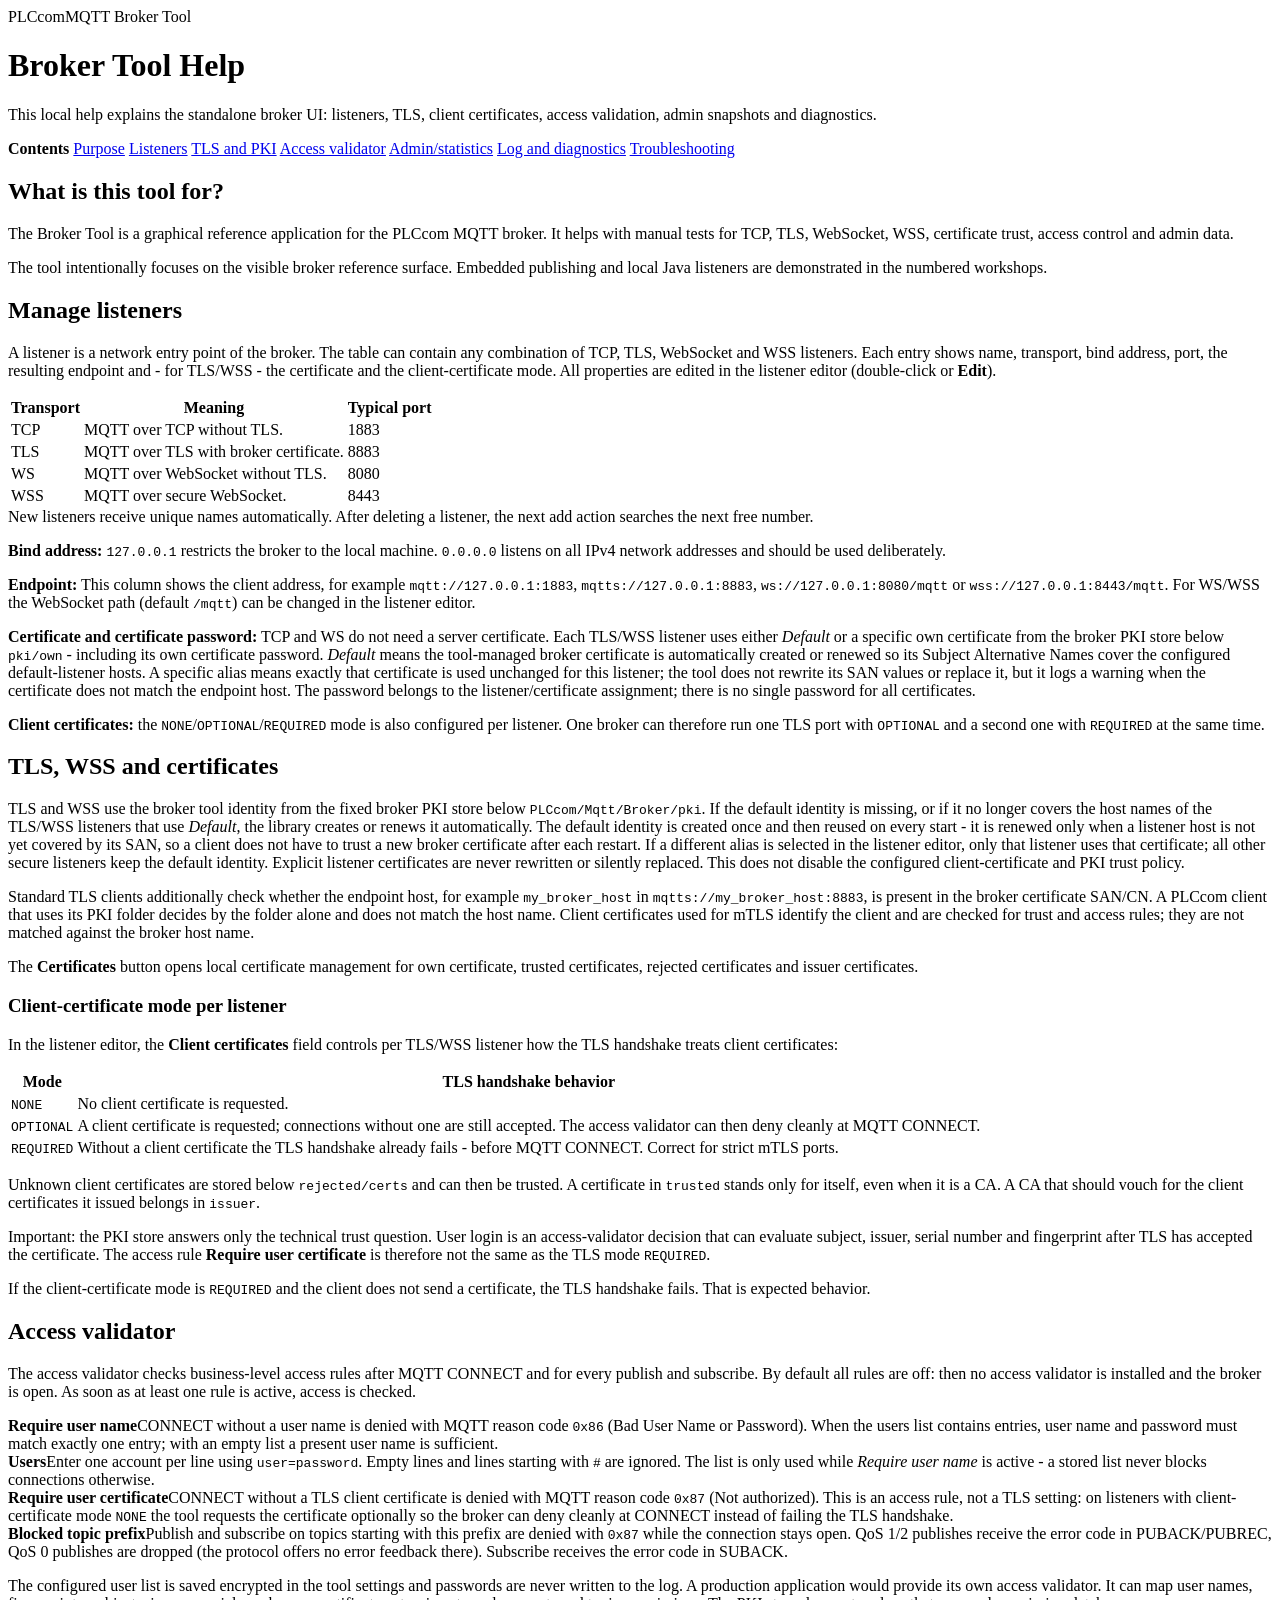
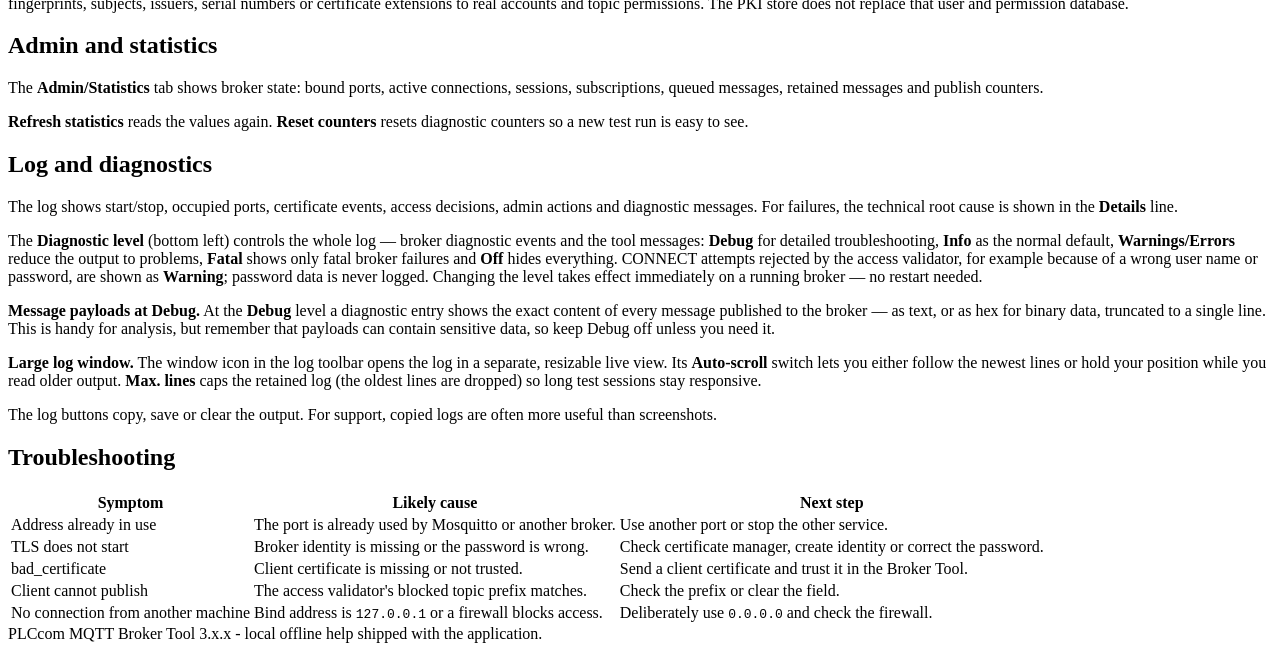
==== commit 7da68ece: "Update examples to PLCcom MQTT 3.1.1 Raise the Maven plugins and gson; the help pages of the referen" ====
--- a/Reference_Applications/Broker/src/main/resources/com/plccom/mqtt/tools/broker/help/en/index.html
+++ b/Reference_Applications/Broker/src/main/resources/com/plccom/mqtt/tools/broker/help/en/index.html
@@ -33,6 +33,6 @@
       <section id="troubleshooting"><h2>Troubleshooting</h2><table class="table"><tr><th>Symptom</th><th>Likely cause</th><th>Next step</th></tr><tr><td>Address already in use</td><td>The port is already used by Mosquitto or another broker.</td><td>Use another port or stop the other service.</td></tr><tr><td>TLS does not start</td><td>Broker identity is missing or the password is wrong.</td><td>Check certificate manager, create identity or correct the password.</td></tr><tr><td>bad_certificate</td><td>Client certificate is missing or not trusted.</td><td>Send a client certificate and trust it in the Broker Tool.</td></tr><tr><td>Client cannot publish</td><td>The access validator's blocked topic prefix matches.</td><td>Check the prefix or clear the field.</td></tr><tr><td>No connection from another machine</td><td>Bind address is <code>127.0.0.1</code> or a firewall blocks access.</td><td>Deliberately use <code>0.0.0.0</code> and check the firewall.</td></tr></table></section>
     </div>
   </main>
-  <footer class="footer">PLCcom MQTT Broker Tool 2.x.x - local offline help shipped with the application.</footer>
+  <footer class="footer">PLCcom MQTT Broker Tool 3.x.x - local offline help shipped with the application.</footer>
 </body>
 </html>
